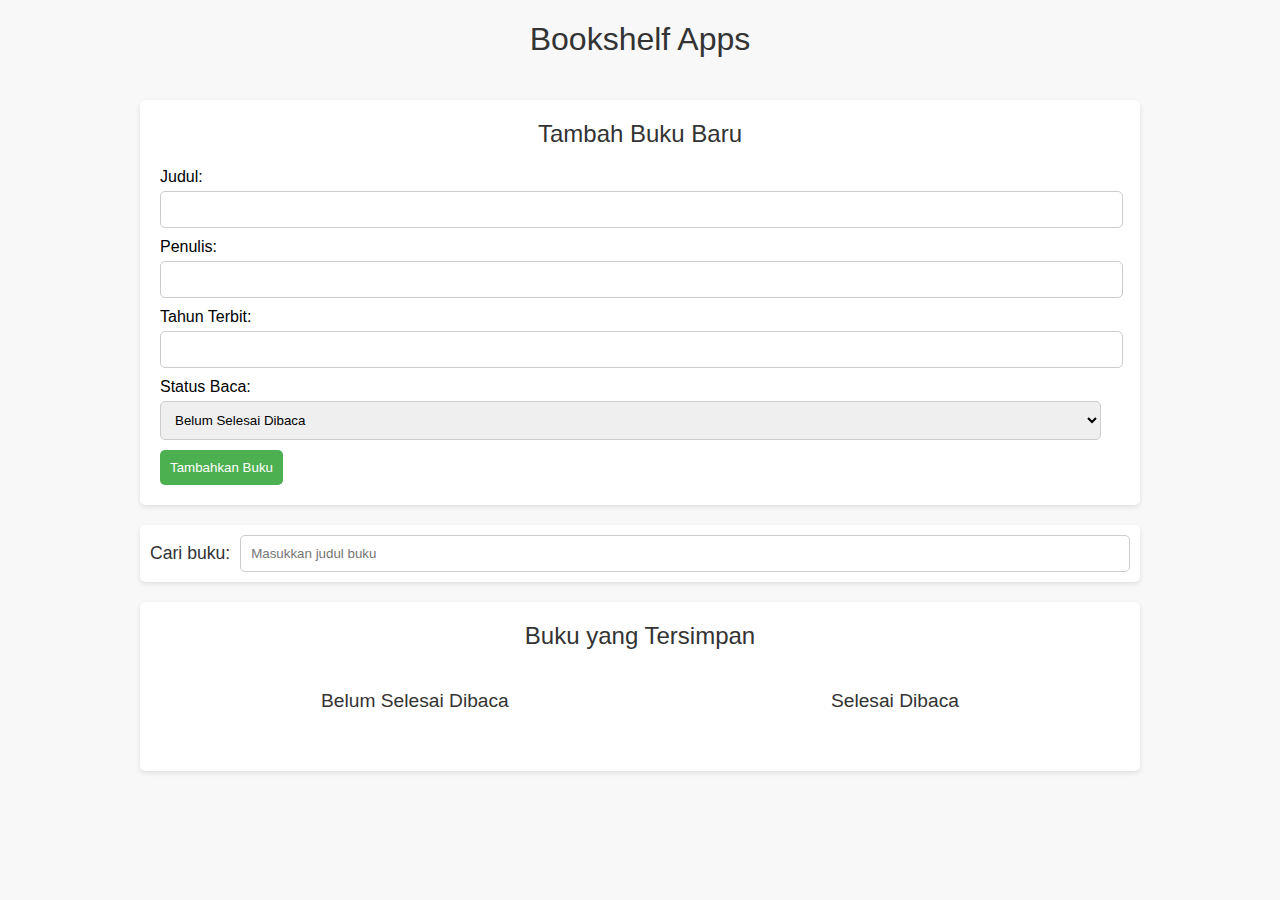
==== index.html @ 77106160 "first commit" ====
<!DOCTYPE html>
<html>

<head>
    <title>Bookshelf Apps</title>
    <link rel="stylesheet" type="text/css" href="style.css">
</head>

<body>
    <h1>Bookshelf Apps</h1>

    <div class="container">
        <!-- Form untuk menambahkan buku baru -->
        <div class="add-book">
            <h2>Tambah Buku Baru</h2>
            <form id="add-book-form">
                <label for="title">Judul:</label>
                <input type="text" id="title" name="title" required>
                <label for="author">Penulis:</label>
                <input type="text" id="author" name="author" required>
                <label for="year">Tahun Terbit:</label>
                <input type="number" id="year" name="year" required>
                <label for="isComplete">Status Baca:</label>
                <select id="isComplete" name="isComplete">
                    <option value="false">Belum Selesai Dibaca</option>
                    <option value="true">Selesai Dibaca</option>
                </select>
                <button type="submit">Tambahkan Buku</button>
            </form>
        </div>

        <!-- Pencarian buku -->
        <div class="search-book">
            <label for="search">Cari buku:</label>
            <input type="text" id="search" name="search" placeholder="Masukkan judul buku">
        </div>

        <!-- Daftar buku -->
        <div class="bookshelf">
            <h2>Buku yang Tersimpan</h2>
            <div class="bookshelf-container">
                <div class="shelf" id="incomplete-bookshelf">
                    <h3>Belum Selesai Dibaca</h3>
                    <ul id="list-of-incomplete-books"></ul>
                </div>
                <div class="shelf" id="complete-bookshelf">
                    <h3>Selesai Dibaca</h3>
                    <ul id="list-of-complete-books"></ul>
                </div>
            </div>
        </div>
    </div>

    <!-- Custom Dialog untuk menghapus buku -->
    <div id="dialog-container">
        <div id="dialog">
            <h3>Hapus Buku</h3>
            <p id="dialog-message"></p>
            <div id="dialog-buttons">
                <button id="cancel-button">Batal</button>
                <button id="confirm-button">Hapus</button>
            </div>
        </div>
        <div id="overlay"></div>
    </div>

    <!-- Script untuk memanipulasi data buku -->
    <script src="main.js"></script>
</body>

</html>
---- style.css ----
body {
    font-family: 'Open Sans', sans-serif;
    margin: 0;
    padding: 0;
    background-color: #f8f8f8;
}

h1,
h2,
h3 {
    text-align: center;
    font-weight: 400;
    color: #333;
}

.container {
    margin: 0 auto;
    max-width: 1000px;
    padding: 20px;
}

/* Form tambah buku */
.add-book {
    background-color: #fff;
    border-radius: 5px;
    box-shadow: 0 2px 5px rgba(0, 0, 0, 0.1);
    margin-bottom: 20px;
    padding: 20px;
}

.add-book h2 {
    margin-top: 0;
}

.add-book form label {
    display: block;
    margin-bottom: 5px;
}

.add-book form input,
.add-book form select {
    padding: 10px;
    border-radius: 5px;
    border: 1px solid #ccc;
    margin-bottom: 10px;
    width: 98%;
}

.add-book form button[type="submit"] {
    background-color: #4CAF50;
    color: white;
    padding: 10px;
    border: none;
    border-radius: 5px;
    cursor: pointer;
}

.add-book form button[type="submit"]:hover {
    background-color: #45a049;
}

/* Pencarian buku */
.search-book {
    display: flex;
    justify-content: space-between;
    align-items: center;
    margin-bottom: 20px;
    padding: 10px;
    background-color: #fff;
    border-radius: 5px;
    box-shadow: 0 2px 5px rgba(0, 0, 0, 0.1);
}

.search-book label {
    margin: 0;
    font-size: 1.1em;
    color: #333;
}

.search-book input[type="text"] {
    padding: 10px;
    border-radius: 5px;
    border: 1px solid #ccc;
    flex-grow: 1;
    margin-left: 10px;
}

/* Daftar buku */
.bookshelf {
    background-color: #fff;
    border-radius: 5px;
    box-shadow: 0 2px 5px rgba(0, 0, 0, 0.1);
    padding: 20px;
}

.bookshelf h2 {
    margin-top: 0;
}

.bookshelf-container {
    display: flex;
    flex-wrap: wrap;
}

.shelf {
    flex-grow: 1;
    margin: 10px;
    padding: 10px;
}

.shelf h3 {
    margin-top: 0;
    font-size: 1.2em;
    color: #333;
}

.shelf ul {
    padding: 0;
    list-style: none;
}

.book-item {
    background-color: #f7f7f7;
    margin: 10px 0;
    padding: 10px;
    border-radius: 5px;
    box-shadow: 0 0 5px #ccc;
    display: flex;
    align-items: center;
    justify-content: space-between;
}

.book-item .book-details {
    flex-grow: 1;
    margin-right: 10px;
}

.book-item .book-title {
    font-size: 1.2em;
    font-weight: bold;
    margin-bottom: 5px;
    color: #333;
}

.book-item .book-author {
    font-size: 1.1em;
    margin-bottom: 5px;
    color: #555;
}

.book-item .book-year {
    font-size: 1em;
    margin-bottom: 5px;
    color: #777;
}

.book-item .book-action {
    display: flex;
    flex-direction: column;
    justify-content: space-between;
    align-items: flex-end;
}

.book-item .book-action button {
    background-color: #4CAF50;
    color: white;
    padding: 5px;
    border: none;
    border-radius: 5px;
    cursor: pointer;
    margin-left: 5px;
}

.book-item .book-action button:hover {
    background-color: #45a049;
}

/* Custom Dialog untuk menghapus buku */
#dialog-container {
    position: fixed;
    top: 50%;
    left: 50%;
    display: none;

}

#dialog {
    background-color: #fff;
    padding: 20px;
    border-radius: 5px;
    box-shadow: 0 2px 5px rgba(0, 0, 0, 0.1);
    position: absolute;
    top: 50%;
    left: 50%;
    transform: translate(-50%, -50%);
    z-index: 10;
    max-width: 500px;
    width: max-content;
}

#dialog h3 {
    margin-top: 0;
    font-size: 1.2em;
    color: #333;
}

#dialog p {
    margin: 10px 0;
    font-size: 1.1em;
    color: #555;
}

#dialog-buttons {
    display: flex;
    justify-content: flex-end;
}

#cancel-button {
    background-color: #ccc;
    color: #333;
    padding: 5px 10px;
    border: none;
    border-radius: 5px;
    cursor: pointer;
}

#confirm-button {
    background-color: #f44336;
    color: white;
    padding: 5px 10px;
    border: none;
    border-radius: 5px;
    cursor: pointer;
    margin-left: 10px;
}

#cancel-button:hover,
#confirm-button:hover {
    background-color: #ddd;
}

#overlay {
    background-color: rgba(0, 0, 0, 0.5);
    position: fixed;
    top: 0;
    left: 0;
    width: 100%;
    height: 100%;
    z-index: 5;
    display: none;
}
.book-action .edit-button {
    margin-bottom: 5px;
}
.book-item .book-action .delete-button {
    background-color: #f44336;
    color: white;
    padding: 5px;
    border: none;
    border-radius: 5px;
    cursor: pointer;
    margin-left: 5px;
    margin-bottom: 5px;
}

.book-item .book-action .delete-button:hover {
    background-color: #e53935;
}

/* Responsif */
@media only screen and (max-width: 600px) {
    .bookshelf-container {
        flex-direction: column;
    }

    .shelf {
        margin: 10px 0;
    }
}
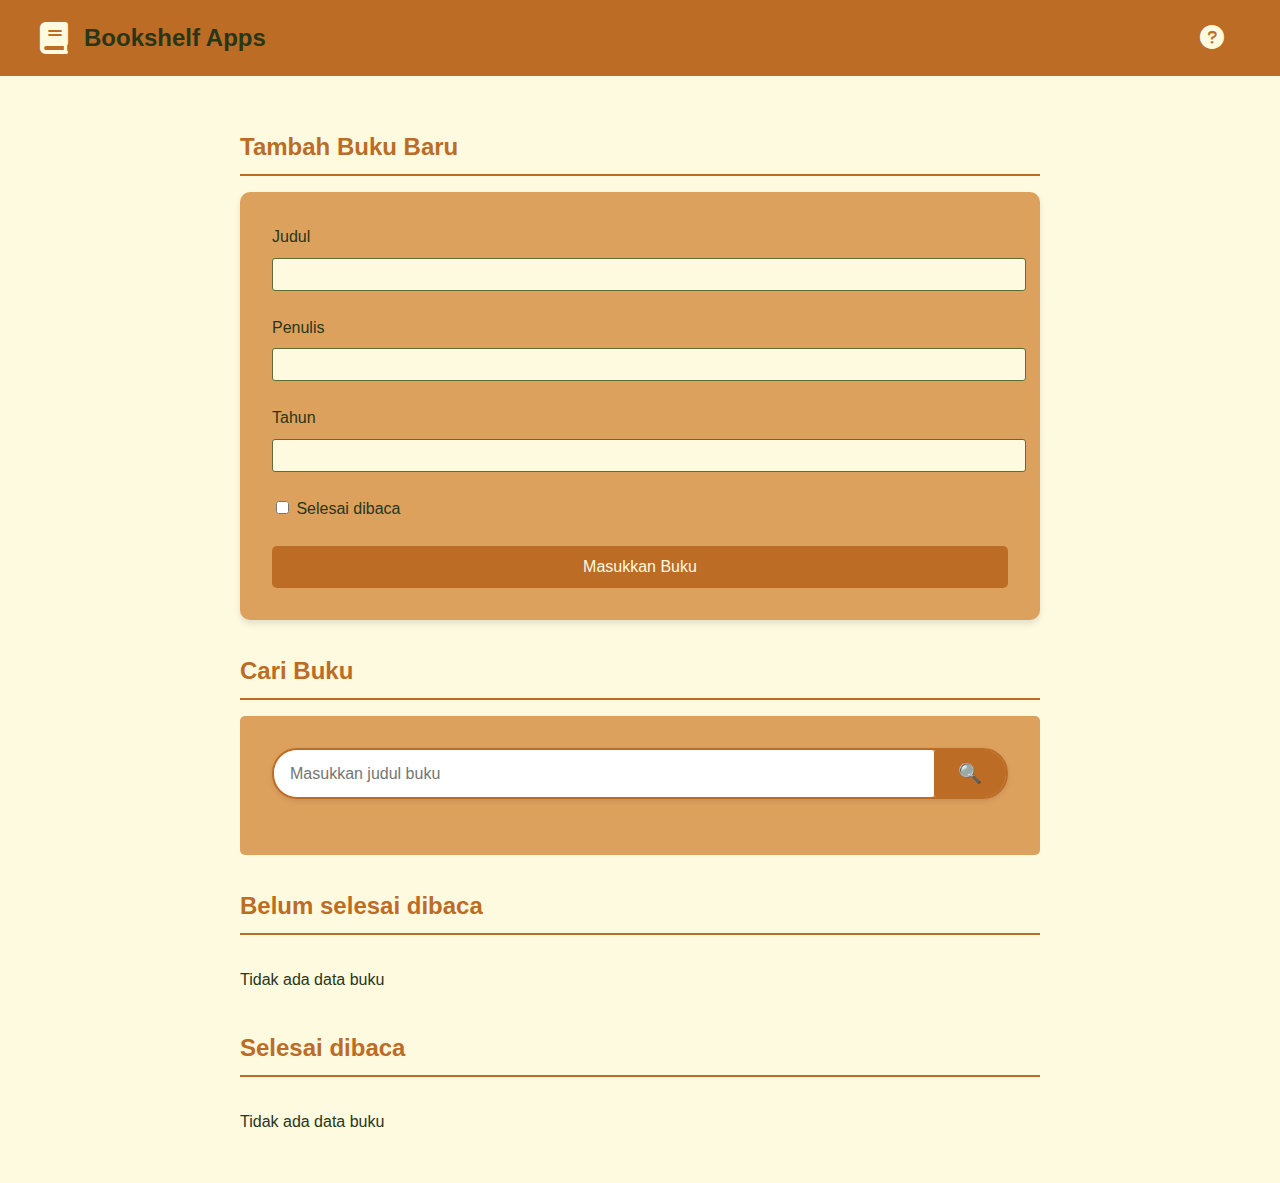
==== commit ebe6f03c: "[fix] fix theme color" ====
--- a/index.html
+++ b/index.html
@@ -1,70 +1,150 @@
 <!DOCTYPE html>
-<html>
+<html lang="id">
 
 <head>
+    <meta charset="UTF-8">
+    <meta name="viewport" content="width=device-width, initial-scale=1.0">
     <title>Bookshelf Apps</title>
-    <link rel="stylesheet" type="text/css" href="style.css">
+    <link rel="stylesheet" href="style.css">
+    <link rel="stylesheet" href="https://cdnjs.cloudflare.com/ajax/libs/font-awesome/6.0.0-beta3/css/all.min.css">
 </head>
 
 <body>
-    <h1>Bookshelf Apps</h1>
+    <header>
+        <div class="header-content">
+            <div class="logo">
+                <i class="fas fa-book"></i>
+                <h1>Bookshelf Apps</h1>
+            </div>
+            <button id="helpButton" class="help-button">
+                <i class="fas fa-question-circle"></i>
+            </button>
+        </div>
+    </header>
 
-    <div class="container">
-        <!-- Form untuk menambahkan buku baru -->
-        <div class="add-book">
-            <h2>Tambah Buku Baru</h2>
-            <form id="add-book-form">
-                <label for="title">Judul:</label>
-                <input type="text" id="title" name="title" required>
-                <label for="author">Penulis:</label>
-                <input type="text" id="author" name="author" required>
-                <label for="year">Tahun Terbit:</label>
-                <input type="number" id="year" name="year" required>
-                <label for="isComplete">Status Baca:</label>
-                <select id="isComplete" name="isComplete">
-                    <option value="false">Belum Selesai Dibaca</option>
-                    <option value="true">Selesai Dibaca</option>
-                </select>
-                <button type="submit">Tambahkan Buku</button>
-            </form>
-        </div>
-
-        <!-- Pencarian buku -->
-        <div class="search-book">
-            <label for="search">Cari buku:</label>
-            <input type="text" id="search" name="search" placeholder="Masukkan judul buku">
-        </div>
-
-        <!-- Daftar buku -->
-        <div class="bookshelf">
-            <h2>Buku yang Tersimpan</h2>
-            <div class="bookshelf-container">
-                <div class="shelf" id="incomplete-bookshelf">
-                    <h3>Belum Selesai Dibaca</h3>
-                    <ul id="list-of-incomplete-books"></ul>
-                </div>
-                <div class="shelf" id="complete-bookshelf">
-                    <h3>Selesai Dibaca</h3>
-                    <ul id="list-of-complete-books"></ul>
-                </div>
+    <div id="helpModal" class="modal">
+        <div class="modal-content">
+            <span class="close">&times;</span>
+            <div class="modal-body">
+                <img src="assets/img/book_reading_re_fu2c.svg" alt="Bookshelf Image" class="modal-image">
+                <p>Bookshelf Apps adalah aplikasi manajemen buku yang memungkinkan Anda untuk mencatat dan melacak
+                    buku-buku
+                    yang Anda baca. Anda dapat menambahkan buku baru, menandai buku yang sudah selesai dibaca, dan
+                    mencari buku
+                    dalam koleksi Anda.</p>
             </div>
         </div>
     </div>
 
-    <!-- Custom Dialog untuk menghapus buku -->
-    <div id="dialog-container">
-        <div id="dialog">
-            <h3>Hapus Buku</h3>
-            <p id="dialog-message"></p>
-            <div id="dialog-buttons">
-                <button id="cancel-button">Batal</button>
-                <button id="confirm-button">Hapus</button>
+    <main>
+        <section>
+            <h2>Tambah Buku Baru</h2>
+            <form id="bookForm" data-testid="bookForm">
+                <div>
+                    <label for="bookFormTitle">Judul</label>
+                    <input id="bookFormTitle" type="text" required data-testid="bookFormTitleInput">
+                </div>
+                <div>
+                    <label for="bookFormAuthor">Penulis</label>
+                    <input id="bookFormAuthor" type="text" required data-testid="bookFormAuthorInput">
+                </div>
+                <div>
+                    <label for="bookFormYear">Tahun</label>
+                    <input id="bookFormYear" type="number" required data-testid="bookFormYearInput">
+                </div>
+                <div>
+                    <label for="bookFormIsComplete">
+                        <input id="bookFormIsComplete" type="checkbox" data-testid="bookFormIsCompleteCheckbox">
+                        Selesai dibaca
+                    </label>
+                </div>
+                <button id="bookFormSubmit" type="submit" data-testid="bookFormSubmitButton">
+                    Masukkan Buku
+                </button>
+            </form>
+        </section>
+
+        <section class="search-section">
+            <h2>Cari Buku</h2>
+            <form id="searchBook" data-testid="searchBookForm">
+                <div class="search-container">
+                    <input id="searchBookTitle" type="text" placeholder="Masukkan judul buku"
+                        data-testid="searchBookFormTitleInput">
+                    <button id="searchSubmit" type="submit" data-testid="searchBookFormSubmitButton">
+                        <span class="search-icon">🔍</span>
+                    </button>
+                </div>
+            </form>
+        </section>
+
+        <section>
+            <h2>Belum selesai dibaca</h2>
+            <div id="incompleteBookList" data-testid="incompleteBookList">
+                <!-- Contoh item buku -->
+                <div data-testid="bookItem">
+                    <h3 data-testid="bookItemTitle">Contoh Judul Buku</h3>
+                    <p data-testid="bookItemAuthor">Penulis: Contoh Penulis</p>
+                    <p data-testid="bookItemYear">Tahun: 2023</p>
+                    <div class="button-container">
+                        <button data-testid="bookItemIsCompleteButton">Tandai Selesai</button>
+                        <div class="icon-buttons">
+                            <button data-testid="bookItemDeleteButton"><i class="fas fa-trash"></i></button>
+                            <button data-testid="bookItemEditButton"><i class="fas fa-edit"></i></button>
+                        </div>
+                    </div>
+                </div>
             </div>
+        </section>
+
+        <section>
+            <h2>Selesai dibaca</h2>
+            <div id="completeBookList" data-testid="completeBookList">
+                <!-- Contoh item buku -->
+                <div data-testid="bookItem">
+                    <h3 data-testid="bookItemTitle">Contoh Judul Buku</h3>
+                    <p data-testid="bookItemAuthor">Penulis: Contoh Penulis</p>
+                    <p data-testid="bookItemYear">Tahun: 2023</p>
+                    <div class="button-container">
+                        <button data-testid="bookItemIsCompleteButton">Tandai Belum Selesai</button>
+                        <div class="icon-buttons">
+                            <button data-testid="bookItemDeleteButton"><i class="fas fa-trash"></i></button>
+                            <button data-testid="bookItemEditButton"><i class="fas fa-edit"></i></button>
+                        </div>
+                    </div>
+                </div>
+            </div>
+        </section>
+    </main>
+
+    <div id="editBookModal" class="modal">
+        <div class="modal-content">
+            <span class="close">&times;</span>
+            <h2>Edit Buku</h2>
+            <form id="editBookForm">
+                <input type="hidden" id="editBookId">
+                <div class="form-group">
+                    <label for="editBookTitle">Judul</label>
+                    <input type="text" id="editBookTitle" required>
+                </div>
+                <div class="form-group">
+                    <label for="editBookAuthor">Penulis</label>
+                    <input type="text" id="editBookAuthor" required>
+                </div>
+                <div class="form-group">
+                    <label for="editBookYear">Tahun</label>
+                    <input type="number" id="editBookYear" required>
+                </div>
+                <div class="form-group">
+                    <label for="editBookIsComplete">
+                        <input type="checkbox" id="editBookIsComplete">
+                        Selesai dibaca
+                    </label>
+                </div>
+                <button type="submit">Simpan Perubahan</button>
+            </form>
         </div>
-        <div id="overlay"></div>
     </div>
 
-    <!-- Script untuk memanipulasi data buku -->
     <script src="main.js"></script>
 </body>
 
--- a/style.css
+++ b/style.css
@@ -1,279 +1,394 @@
+:root {
+    --color-primary: #bc6c25;
+    --color-secondary: #dda15e;
+    --color-background: #fefae0;
+    --color-text-dark: #283618;
+    --color-text-light: #606c38;
+    --color-delete: #d62828;
+    --color-edit: #457b9d;
+}
+
 body {
-    font-family: 'Open Sans', sans-serif;
+    font-family: Arial, sans-serif;
+    background-color: var(--color-background);
+    color: var(--color-text-dark);
+    line-height: 1.6;
     margin: 0;
     padding: 0;
-    background-color: #f8f8f8;
-}
-
-h1,
-h2,
-h3 {
-    text-align: center;
-    font-weight: 400;
-    color: #333;
-}
-
-.container {
-    margin: 0 auto;
-    max-width: 1000px;
-    padding: 20px;
-}
-
-/* Form tambah buku */
-.add-book {
-    background-color: #fff;
-    border-radius: 5px;
-    box-shadow: 0 2px 5px rgba(0, 0, 0, 0.1);
-    margin-bottom: 20px;
-    padding: 20px;
-}
-
-.add-book h2 {
-    margin-top: 0;
-}
-
-.add-book form label {
-    display: block;
-    margin-bottom: 5px;
-}
-
-.add-book form input,
-.add-book form select {
-    padding: 10px;
-    border-radius: 5px;
-    border: 1px solid #ccc;
-    margin-bottom: 10px;
-    width: 98%;
-}
-
-.add-book form button[type="submit"] {
-    background-color: #4CAF50;
-    color: white;
-    padding: 10px;
-    border: none;
-    border-radius: 5px;
-    cursor: pointer;
-}
-
-.add-book form button[type="submit"]:hover {
-    background-color: #45a049;
-}
-
-/* Pencarian buku */
-.search-book {
+}
+
+header {
+    background-color: var(--color-primary);
+    color: var(--color-background);
+    padding: 1rem;
+}
+
+.header-content {
     display: flex;
     justify-content: space-between;
     align-items: center;
-    margin-bottom: 20px;
-    padding: 10px;
-    background-color: #fff;
+    max-width: 1200px;
+    margin: 0 auto;
+}
+
+.logo {
+    display: flex;
+    align-items: center;
+}
+
+.logo i {
+    font-size: 2rem;
+    margin-right: 1rem;
+}
+
+.logo h1 {
+    margin: 0;
+    font-size: 1.5rem;
+}
+
+.help-button {
+    background: none;
+    border: none;
+    color: var(--color-background);
+    font-size: 1.5rem;
+    cursor: pointer;
+    transition: color 0.3s ease;
+}
+
+.help-button:hover {
+    color: var(--color-secondary);
+}
+
+/* Modal styling */
+.modal {
+    display: none;
+    position: fixed;
+    z-index: 1;
+    left: 0;
+    top: 0;
+    width: 100%;
+    height: 100%;
+    overflow: auto;
+    background-color: rgba(0,0,0,0.4);
+}
+
+.modal-content {
+    background-color: var(--color-background);
+    margin: 15% auto;
+    padding: 20px;
+    border: 1px solid var(--color-text-light);
+    width: 90%;
+    max-width: 500px;
+    border-radius: 10px;
+    box-shadow: 0 4px 8px rgba(0, 0, 0, 0.1);
+}
+
+.modal h2 {
+    color: var(--color-primary);
+    margin-top: 0;
+}
+
+#editBookForm {
+    background-color: transparent;
+    padding: 0;
+    box-shadow: none;
+}
+
+#editBookForm .form-group {
+    margin-bottom: 1rem;
+}
+
+#editBookForm label {
+    display: block;
+    margin-bottom: 0.5rem;
+    color: var(--color-text-dark);
+}
+
+#editBookForm input[type="text"],
+#editBookForm input[type="number"] {
+    width: 100%;
+    padding: 0.75rem;
+    border: 1px solid var(--color-text-light);
+    border-radius: 3px;
+    background-color: var(--color-background);
+    font-size: 1rem;
+    box-sizing: border-box;
+}
+
+#editBookForm button[type="submit"] {
+    background-color: var(--color-primary);
+    color: var(--color-background);
+    border: none;
+    padding: 0.75rem;
+    font-size: 1rem;
+    border-radius: 5px;
+    cursor: pointer;
+    transition: background-color 0.3s ease;
+    width: 100%;
+}
+
+#editBookForm button[type="submit"]:hover {
+    background-color: var(--color-text-dark);
+}
+
+#editBookForm input[type="checkbox"] {
+    margin-right: 0.5rem;
+}
+
+#editBookForm label[for="editBookIsComplete"] {
+    display: flex;
+    align-items: center;
+    margin-bottom: 1rem;
+}
+
+.close {
+    color: var(--color-text-light);
+    float: right;
+    font-size: 28px;
+    font-weight: bold;
+    cursor: pointer;
+}
+
+.close:hover,
+.close:focus {
+    color: var(--color-text-dark);
+    text-decoration: none;
+    cursor: pointer;
+}
+
+.modal-body {
+    display: flex;
+    align-items: flex-start;
+    gap: 20px;
+}
+
+.modal-image {
+    width: 150px;
+    height: auto;
+    border-radius: 5px;
+}
+
+main {
+    max-width: 800px;
+    margin: 0 auto;
+    padding: 2rem;
+}
+
+h1, h2 {
+    color: var(--color-text-dark);
+}
+
+form {
+    background-color: var(--color-secondary);
+    padding: 2rem;
+    border-radius: 5px;
+    margin-bottom: 2rem;
+}
+
+form div {
+    margin-bottom: 1.5rem;
+}
+
+label {
+    display: block;
+    margin-bottom: 0.5rem;
+    color: var(--color-text-dark);
+}
+
+input[type="text"],
+input[type="number"] {
+    width: 100%;
+    padding: 0.5rem;
+    border: 1px solid var(--color-text-light);
+    border-radius: 3px;
+}
+
+button {
+    background-color: var(--color-primary);
+    color: var(--color-background);
+    border: none;
+    padding: 0.5rem 1rem;
+    border-radius: 3px;
+    cursor: pointer;
+    transition: background-color 0.3s ease;
+}
+
+button:hover {
+    background-color: var(--color-text-dark);
+}
+
+#incompleteBookList,
+#completeBookList {
+    display: grid;
+    grid-template-columns: repeat(auto-fill, minmax(250px, 1fr));
+    gap: 1rem;
+}
+
+[data-testid="bookItem"] {
+    background-color: var(--color-secondary);
+    padding: 1rem;
     border-radius: 5px;
     box-shadow: 0 2px 5px rgba(0, 0, 0, 0.1);
-}
-
-.search-book label {
-    margin: 0;
-    font-size: 1.1em;
-    color: #333;
-}
-
-.search-book input[type="text"] {
-    padding: 10px;
-    border-radius: 5px;
-    border: 1px solid #ccc;
-    flex-grow: 1;
-    margin-left: 10px;
-}
-
-/* Daftar buku */
-.bookshelf {
-    background-color: #fff;
-    border-radius: 5px;
-    box-shadow: 0 2px 5px rgba(0, 0, 0, 0.1);
-    padding: 20px;
-}
-
-.bookshelf h2 {
-    margin-top: 0;
-}
-
-.bookshelf-container {
-    display: flex;
-    flex-wrap: wrap;
-}
-
-.shelf {
-    flex-grow: 1;
-    margin: 10px;
-    padding: 10px;
-}
-
-.shelf h3 {
-    margin-top: 0;
-    font-size: 1.2em;
-    color: #333;
-}
-
-.shelf ul {
-    padding: 0;
-    list-style: none;
-}
-
-.book-item {
-    background-color: #f7f7f7;
-    margin: 10px 0;
-    padding: 10px;
-    border-radius: 5px;
-    box-shadow: 0 0 5px #ccc;
-    display: flex;
-    align-items: center;
-    justify-content: space-between;
-}
-
-.book-item .book-details {
-    flex-grow: 1;
-    margin-right: 10px;
-}
-
-.book-item .book-title {
-    font-size: 1.2em;
-    font-weight: bold;
-    margin-bottom: 5px;
-    color: #333;
-}
-
-.book-item .book-author {
-    font-size: 1.1em;
-    margin-bottom: 5px;
-    color: #555;
-}
-
-.book-item .book-year {
-    font-size: 1em;
-    margin-bottom: 5px;
-    color: #777;
-}
-
-.book-item .book-action {
     display: flex;
     flex-direction: column;
     justify-content: space-between;
-    align-items: flex-end;
-}
-
-.book-item .book-action button {
-    background-color: #4CAF50;
-    color: white;
-    padding: 5px;
-    border: none;
-    border-radius: 5px;
-    cursor: pointer;
-    margin-left: 5px;
-}
-
-.book-item .book-action button:hover {
-    background-color: #45a049;
-}
-
-/* Custom Dialog untuk menghapus buku */
-#dialog-container {
-    position: fixed;
-    top: 50%;
-    left: 50%;
-    display: none;
-
-}
-
-#dialog {
-    background-color: #fff;
-    padding: 20px;
-    border-radius: 5px;
+    height: 100%;
+    box-sizing: border-box;
+}
+
+[data-testid="bookItemTitle"] {
+    color: var(--color-text-dark);
+    margin-top: 0;
+    margin-bottom: 0.5rem;
+    font-size: 1.2rem;
+    font-weight: bold;
+}
+
+[data-testid="bookItemAuthor"],
+[data-testid="bookItemYear"] {
+    color: var(--color-text-light);
+    margin: 0.25rem 0;
+    font-size: 0.9rem;
+}
+
+[data-testid="bookItem"] .button-container {
+    display: flex;
+    flex-direction: column;
+    gap: 0.5rem;
+    margin-top: 1rem;
+}
+
+[data-testid="bookItem"] button {
+    width: 100%;
+    padding: 0.75rem;
+    font-size: 0.9rem;
+    text-align: center;
+    border: none;
+    border-radius: 5px;
+    cursor: pointer;
+    transition: background-color 0.3s ease, transform 0.1s ease;
+    margin: 0;
+    font-weight: bold;
+    color: var(--color-background);
+}
+
+[data-testid="bookItemIsCompleteButton"] {
+    background-color: var(--color-primary);
+}
+
+[data-testid="bookItem"] .icon-buttons {
+    display: flex;
+    justify-content: space-between;
+    margin-top: 0.5rem;
+}
+
+[data-testid="bookItem"] .icon-buttons button {
+    background: none;
+    border: none;
+    cursor: pointer;
+    color: var(--color-background);
+    font-size: 1.2rem;
+    transition: color 0.3s ease;
+}
+
+[data-testid="bookItem"] .icon-buttons button:hover {
+    color: var(--color-text-dark);
+}
+
+[data-testid="bookItemDeleteButton"] {
+    color: var(--color-delete);
+}
+
+[data-testid="bookItemEditButton"] {
+    color: var(--color-edit);
+}
+
+[data-testid="bookItem"] button:hover {
+    filter: brightness(90%);
+    transform: translateY(-2px);
+}
+
+[data-testid="bookItem"] button:active {
+    transform: translateY(0);
+}
+
+.search-section {
+    margin-bottom: 2rem;
+}
+
+.search-container {
+    display: flex;
+    border: 2px solid var(--color-primary);
+    border-radius: 25px;
+    overflow: hidden;
     box-shadow: 0 2px 5px rgba(0, 0, 0, 0.1);
-    position: absolute;
-    top: 50%;
-    left: 50%;
-    transform: translate(-50%, -50%);
-    z-index: 10;
-    max-width: 500px;
-    width: max-content;
-}
-
-#dialog h3 {
-    margin-top: 0;
-    font-size: 1.2em;
-    color: #333;
-}
-
-#dialog p {
-    margin: 10px 0;
-    font-size: 1.1em;
-    color: #555;
-}
-
-#dialog-buttons {
-    display: flex;
-    justify-content: flex-end;
-}
-
-#cancel-button {
-    background-color: #ccc;
-    color: #333;
-    padding: 5px 10px;
-    border: none;
-    border-radius: 5px;
-    cursor: pointer;
-}
-
-#confirm-button {
-    background-color: #f44336;
-    color: white;
-    padding: 5px 10px;
-    border: none;
-    border-radius: 5px;
-    cursor: pointer;
-    margin-left: 10px;
-}
-
-#cancel-button:hover,
-#confirm-button:hover {
-    background-color: #ddd;
-}
-
-#overlay {
-    background-color: rgba(0, 0, 0, 0.5);
-    position: fixed;
-    top: 0;
-    left: 0;
-    width: 100%;
-    height: 100%;
-    z-index: 5;
-    display: none;
-}
-.book-action .edit-button {
-    margin-bottom: 5px;
-}
-.book-item .book-action .delete-button {
-    background-color: #f44336;
-    color: white;
-    padding: 5px;
-    border: none;
-    border-radius: 5px;
-    cursor: pointer;
-    margin-left: 5px;
-    margin-bottom: 5px;
-}
-
-.book-item .book-action .delete-button:hover {
-    background-color: #e53935;
-}
-
-/* Responsif */
-@media only screen and (max-width: 600px) {
-    .bookshelf-container {
-        flex-direction: column;
+}
+
+#searchBookTitle {
+    flex-grow: 1;
+    padding: 0.75rem 1rem;
+    border: none;
+    font-size: 1rem;
+    outline: none;
+}
+
+#searchSubmit {
+    background-color: var(--color-primary);
+    color: var(--color-background);
+    border: none;
+    padding: 0.75rem 1.5rem;
+    cursor: pointer;
+    transition: background-color 0.3s ease;
+}
+
+#searchSubmit:hover {
+    background-color: var(--color-text-dark);
+}
+
+.search-icon {
+    font-size: 1.2rem;
+}
+
+section h2 {
+    color: var(--color-primary);
+    border-bottom: 2px solid var(--color-primary);
+    padding-bottom: 0.5rem;
+    margin-bottom: 1rem;
+}
+
+#bookForm {
+    background-color: var(--color-secondary);
+    padding: 2rem;
+    border-radius: 10px;
+    box-shadow: 0 4px 6px rgba(0, 0, 0, 0.1);
+}
+
+#bookForm input[type="text"],
+#bookForm input[type="number"] {
+    background-color: var(--color-background);
+    border: 1px solid var(--color-text-light);
+}
+
+#bookFormSubmit {
+    background-color: var(--color-primary);
+    color: var(--color-background);
+    padding: 0.75rem;
+    font-size: 1rem;
+    border: none;
+    border-radius: 5px;
+    cursor: pointer;
+    transition: background-color 0.3s ease;
+    width: 100%;
+}
+
+#bookFormSubmit:hover {
+    background-color: var(--color-text-dark);
+}
+
+/* Responsive adjustments */
+@media (max-width: 600px) {
+    #incompleteBookList,
+    #completeBookList {
+        grid-template-columns: 1fr;
     }
-
-    .shelf {
-        margin: 10px 0;
-    }
-}+}
